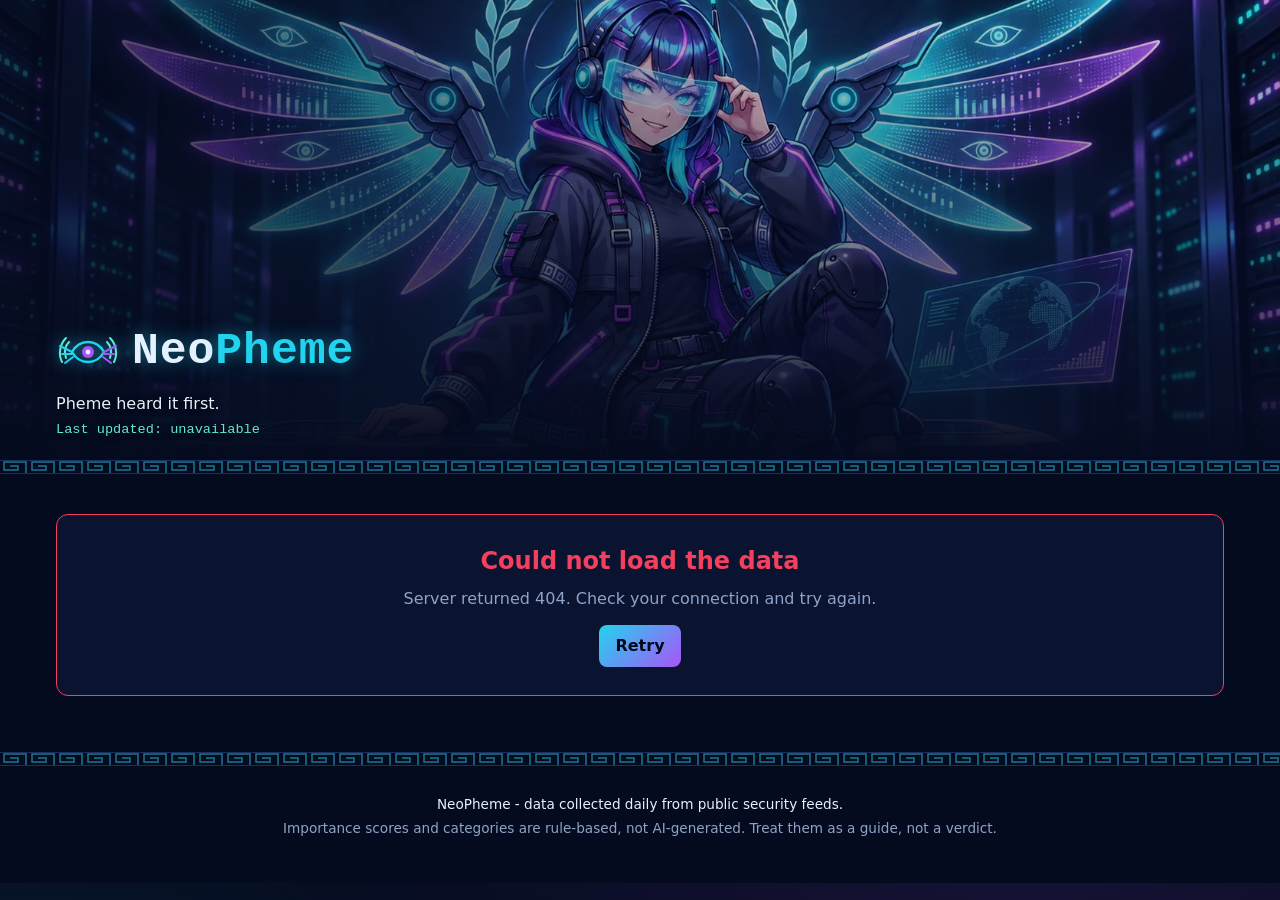
==== dashboard/index.html @ f2468e90 "Phase 7: dashboard" ====
<!DOCTYPE html>
<html lang="en" dir="ltr">
<head>
  <meta charset="utf-8">
  <meta name="viewport" content="width=device-width, initial-scale=1">
  <title>NeoPheme - Cybersecurity News Dashboard</title>
  <meta name="description" content="NeoPheme: the last 3 days of cybersecurity news, research and vulnerabilities, ranked by importance.">
  <meta name="theme-color" content="#050b1f">
  <link rel="icon" href="data:image/svg+xml,%3Csvg xmlns='http://www.w3.org/2000/svg' viewBox='0 0 32 32'%3E%3Crect width='32' height='32' rx='7' fill='%23050b1f'/%3E%3Cpath d='M3 16c4-6 9-8 13-8s9 2 13 8c-4 6-9 8-13 8S7 22 3 16z' fill='none' stroke='%2322d3ee' stroke-width='2'/%3E%3Ccircle cx='16' cy='16' r='4' fill='%23a855f7'/%3E%3C/svg%3E">
  <link rel="stylesheet" href="css/style.css">
</head>
<body>
  <a class="skip-link" href="#results">Skip to results</a>

  <header class="hero">
    <img class="hero__img" src="assets/pheme.webp" alt="NeoPheme logo">
    <div class="hero__overlay"></div>
    <div class="hero__content">
      <div class="brand">
        <svg class="logo" viewBox="0 0 64 40" role="img" aria-label="NeoPheme logo: winged eye with laurel">
          <path d="M6 30C2 22 4 12 10 6M10 26C8 20 9 14 13 10" fill="none" stroke="#5eead4" stroke-width="2" stroke-linecap="round"/>
          <path d="M58 30c4-8 2-18-4-24M54 26c2-6 1-12-3-16" fill="none" stroke="#5eead4" stroke-width="2" stroke-linecap="round"/>
          <path d="M16 20c4-7 10-10 16-10s12 3 16 10c-4 7-10 10-16 10S20 27 16 20z" fill="none" stroke="#22d3ee" stroke-width="2.5"/>
          <circle cx="32" cy="20" r="6" fill="#a855f7"/>
          <circle cx="32" cy="20" r="2.4" fill="#e6f1ff"/>
          <path d="M16 20L4 14M16 22L6 22M17 25L9 31" stroke="#22d3ee" stroke-width="2" stroke-linecap="round"/>
          <path d="M48 20l12-6M48 22l10 0M47 25l8 6" stroke="#a855f7" stroke-width="2" stroke-linecap="round"/>
        </svg>
        <h1 class="brand__name">Neo<span>Pheme</span></h1>
      </div>
      <p class="tagline">Pheme heard it first.</p>
      <p class="updated" id="updated" aria-live="polite">Last updated: loading…</p>
    </div>
  </header>
  <div class="meander" aria-hidden="true"></div>

  <main class="wrap">
    <div id="stale-banner" class="banner banner--warn" role="status" hidden>
      Data may be stale: the last update was more than 36 hours ago.
    </div>

    <div id="error-box" class="state state--error" role="alert" hidden>
      <h2>Could not load the data</h2>
      <p id="error-msg"></p>
      <button type="button" class="btn btn--primary" id="retry-btn">Retry</button>
    </div>

    <div id="empty-box" class="state" hidden>
      <h2>Nothing to show yet</h2>
      <p>There are no items from the last 3 days. NeoPheme only keeps a rolling 3-day window and refreshes once a day, so check back after the next update.</p>
    </div>

    <div id="loading" class="skeleton-grid" aria-label="Loading" role="status"></div>

    <div id="content" hidden>
      <section class="stats" aria-label="Summary statistics">
        <div class="stat"><span class="stat__label">Total items</span><span class="stat__value" id="stat-total">0</span></div>
        <div class="stat"><span class="stat__label">High importance (8+)</span><span class="stat__value" id="stat-high">0</span></div>
        <div class="stat"><span class="stat__label">Top category</span><span class="stat__value stat__value--text" id="stat-cat">-</span></div>
        <div class="stat"><span class="stat__label">Sources</span><span class="stat__value" id="stat-src">0</span></div>
      </section>

      <section id="top-section" aria-labelledby="top-title" hidden>
        <h2 class="section-title" id="top-title">Top threats</h2>
        <div class="top-grid" id="top-grid"></div>
      </section>

      <section class="controls" aria-label="Filters">
        <div class="field field--search">
          <label for="f-search">Search</label>
          <input type="search" id="f-search" placeholder="Search titles and summaries" autocomplete="off">
        </div>
        <div class="field">
          <label for="f-cat">Category</label>
          <select id="f-cat"></select>
        </div>
        <div class="field">
          <label for="f-src">Source</label>
          <select id="f-src"></select>
        </div>
        <div class="field">
          <label for="f-type">Type</label>
          <select id="f-type"></select>
        </div>
        <div class="field">
          <label for="f-sort">Sort by</label>
          <select id="f-sort">
            <option value="importance">Importance</option>
            <option value="newest">Newest</option>
            <option value="oldest">Oldest</option>
          </select>
        </div>
        <div class="field">
          <span class="label" id="min-label">Minimum importance</span>
          <div class="seg" role="group" aria-labelledby="min-label" id="f-min">
            <button type="button" data-min="0" aria-pressed="true">All</button>
            <button type="button" data-min="5" aria-pressed="false">5+</button>
            <button type="button" data-min="7" aria-pressed="false">7+</button>
            <button type="button" data-min="9" aria-pressed="false">9+</button>
          </div>
        </div>
        <div class="field field--actions">
          <button type="button" class="btn" id="reset-btn">Reset filters</button>
        </div>
      </section>

      <p class="count" id="count" aria-live="polite"></p>
      <section id="results" class="grid" aria-label="News items"></section>
      <div id="no-results" class="state" hidden>
        <h2>No matches</h2>
        <p>No items match the current filters.</p>
      </div>
    </div>
  </main>

  <div class="meander" aria-hidden="true"></div>
  <footer class="footer">
    <p>NeoPheme - data collected daily from public security feeds.</p>
    <p class="muted">Importance scores and categories are rule-based, not AI-generated. Treat them as a guide, not a verdict.</p>
  </footer>

  <script src="js/app.js"></script>
</body>
</html>
---- dashboard/css/style.css ----
/* ========= Palette: change colors here ========= */
:root {
  --bg-deep: #050b1f;
  --bg-panel: #0a1330;
  --bg-panel-2: #101a40;
  --border: #1e2d5c;
  --cyan: #22d3ee;
  --cyan-glow: #5eead4;
  --purple: #a855f7;
  --magenta: #d946ef;
  --text: #e6f1ff;
  --text-muted: #8fa3c8;
  --warn: #fbbf24;
  --danger: #f43f5e;
  --font: system-ui, -apple-system, "Segoe UI", Roboto, Helvetica, Arial, sans-serif;
  --mono: ui-monospace, "Cascadia Code", "SF Mono", Consolas, "Liberation Mono", monospace;
  --radius: 12px;
}

* { box-sizing: border-box; }
html { scroll-behavior: smooth; }
body {
  margin: 0;
  background: radial-gradient(1200px 600px at 80% -10%, rgba(168,85,247,.12), transparent 60%),
              radial-gradient(900px 500px at 0% 20%, rgba(34,211,238,.08), transparent 60%),
              var(--bg-deep);
  color: var(--text);
  font-family: var(--font);
  line-height: 1.5;
}
[hidden] { display: none !important; }
a { color: inherit; }
.muted { color: var(--text-muted); }
.wrap { max-width: 1200px; margin: 0 auto; padding: 24px 16px 40px; }

:focus-visible { outline: 2px solid var(--cyan); outline-offset: 2px; }
.skip-link { position: absolute; left: -999px; top: 8px; background: var(--cyan); color: #001; padding: 8px 12px; border-radius: 6px; z-index: 10; }
.skip-link:focus { left: 8px; }

/* ========= Hero ========= */
.hero {
  position: relative;
  min-height: clamp(280px, 40vw, 460px);
  display: flex;
  align-items: flex-end;
  overflow: hidden;
  background: linear-gradient(135deg, #0a1a4a 0%, #1b1049 55%, #050b1f 100%); /* fallback if image fails */
}
.hero__img {
  position: absolute; inset: 0; width: 100%; height: 100%;
  object-fit: cover; object-position: 50% 28%;
}
.hero__overlay {
  position: absolute; inset: 0;
  background: linear-gradient(180deg, rgba(5,11,31,.15) 0%, rgba(5,11,31,.55) 55%, var(--bg-deep) 100%),
              linear-gradient(90deg, rgba(5,11,31,.7) 0%, rgba(5,11,31,0) 60%);
}
.hero__content { position: relative; padding: 24px 16px 20px; width: 100%; max-width: 1200px; margin: 0 auto; }
.brand { display: flex; align-items: center; gap: 12px; }
.logo { width: 64px; height: 40px; filter: drop-shadow(0 0 8px rgba(34,211,238,.6)); }
.brand__name { margin: 0; font-family: var(--mono); font-size: clamp(1.8rem, 5vw, 2.8rem); letter-spacing: .02em; text-shadow: 0 0 18px rgba(34,211,238,.5); }
.brand__name span { color: var(--cyan); }
.tagline { margin: 6px 0 4px; max-width: 520px; color: var(--text); text-shadow: 0 1px 6px #000; }
.updated { margin: 0; font-family: var(--mono); font-size: .85rem; color: var(--cyan-glow); text-shadow: 0 1px 6px #000; }

/* Greek key (meander) border */
.meander {
  height: 14px;
  background-image: url("data:image/svg+xml,%3Csvg xmlns='http://www.w3.org/2000/svg' width='28' height='14' viewBox='0 0 28 14'%3E%3Cpath d='M0 13H26V1H4V9H18V5H10' fill='none' stroke='%2322d3ee' stroke-opacity='.55' stroke-width='1.5'/%3E%3C/svg%3E");
  background-repeat: repeat-x;
  background-color: var(--bg-deep);
  border-top: 1px solid var(--border);
  border-bottom: 1px solid var(--border);
}

/* ========= Banners and states ========= */
.banner { padding: 10px 14px; border-radius: 8px; margin-bottom: 16px; border: 1px solid; }
.banner--warn { background: rgba(251,191,36,.1); border-color: var(--warn); color: var(--warn); }
.state { background: var(--bg-panel); border: 1px dashed var(--border); border-radius: var(--radius); padding: 28px 20px; text-align: center; margin: 16px 0; }
.state h2 { margin: 0 0 8px; }
.state p { margin: 0 0 14px; color: var(--text-muted); }
.state--error { border-color: var(--danger); border-style: solid; }
.state--error h2 { color: var(--danger); }

.btn {
  background: var(--bg-panel-2); color: var(--text); border: 1px solid var(--border);
  padding: 9px 16px; border-radius: 8px; font: inherit; cursor: pointer; transition: border-color .15s, box-shadow .15s;
}
.btn:hover { border-color: var(--cyan); box-shadow: 0 0 10px rgba(34,211,238,.3); }
.btn--primary { background: linear-gradient(135deg, var(--cyan), var(--purple)); color: #02061a; border: none; font-weight: 700; }

/* ========= Skeleton ========= */
.skeleton-grid { display: grid; gap: 16px; grid-template-columns: repeat(auto-fill, minmax(300px, 1fr)); margin-top: 8px; }
.skeleton { height: 170px; border-radius: var(--radius); border: 1px solid var(--border);
  background: linear-gradient(90deg, var(--bg-panel) 25%, var(--bg-panel-2) 50%, var(--bg-panel) 75%); background-size: 200% 100%; animation: shimmer 1.4s infinite linear; }
@keyframes shimmer { to { background-position: -200% 0; } }

/* ========= Stats ========= */
.stats { display: grid; grid-template-columns: repeat(4, 1fr); gap: 12px; margin-bottom: 24px; }
.stat { background: var(--bg-panel); border: 1px solid var(--border); border-radius: var(--radius); padding: 14px 16px; display: flex; flex-direction: column; gap: 4px; }
.stat__label { font-size: .75rem; text-transform: uppercase; letter-spacing: .08em; color: var(--text-muted); }
.stat__value { font-family: var(--mono); font-size: 1.8rem; color: var(--cyan); text-shadow: 0 0 12px rgba(34,211,238,.4); }
.stat__value--text { font-size: 1.05rem; line-height: 1.8rem; color: var(--purple); text-shadow: none; }

.section-title { font-family: var(--mono); font-size: 1.1rem; margin: 0 0 12px; color: var(--magenta); text-transform: uppercase; letter-spacing: .1em; }
.top-grid { display: grid; grid-template-columns: repeat(3, 1fr); gap: 16px; margin-bottom: 28px; }

/* ========= Controls ========= */
.controls {
  display: grid; grid-template-columns: repeat(auto-fit, minmax(170px, 1fr)); gap: 12px; align-items: end;
  background: var(--bg-panel); border: 1px solid var(--border); border-radius: var(--radius); padding: 14px; margin-bottom: 12px;
}
.field { display: flex; flex-direction: column; gap: 4px; min-width: 0; }
.field--search { grid-column: 1 / -1; }
.field label, .field .label { font-size: .75rem; text-transform: uppercase; letter-spacing: .08em; color: var(--text-muted); }
input[type="search"], select {
  background: var(--bg-panel-2); color: var(--text); border: 1px solid var(--border); border-radius: 8px;
  padding: 9px 10px; font: inherit; width: 100%;
}
input[type="search"]:focus, select:focus { border-color: var(--cyan); outline: none; box-shadow: 0 0 0 2px rgba(34,211,238,.35); }
.seg { display: flex; border: 1px solid var(--border); border-radius: 8px; overflow: hidden; }
.seg button { flex: 1; background: var(--bg-panel-2); color: var(--text-muted); border: none; padding: 9px 6px; font: inherit; cursor: pointer; border-right: 1px solid var(--border); }
.seg button:last-child { border-right: none; }
.seg button[aria-pressed="true"] { background: linear-gradient(135deg, rgba(34,211,238,.25), rgba(168,85,247,.25)); color: var(--text); box-shadow: inset 0 0 0 1px var(--cyan); }
.count { font-family: var(--mono); font-size: .85rem; color: var(--text-muted); margin: 8px 2px 12px; }

/* ========= Cards ========= */
.grid { display: grid; grid-template-columns: repeat(auto-fill, minmax(300px, 1fr)); gap: 16px; }
.card {
  --lvl: var(--text-muted);
  --chip: var(--text-muted);
  position: relative; display: flex; flex-direction: column; gap: 10px;
  background: var(--bg-panel); border: 1px solid var(--border); border-left: 3px solid var(--lvl);
  border-radius: var(--radius); padding: 14px 16px;
  transition: transform .15s, border-color .15s, box-shadow .15s;
}
.card:hover { transform: translateY(-2px); border-color: var(--lvl); box-shadow: 0 6px 24px rgba(0,0,0,.4), 0 0 14px color-mix(in srgb, var(--lvl) 35%, transparent); }
.card[data-level="mid"] { --lvl: var(--cyan); }
.card[data-level="high"] { --lvl: var(--purple); }
.card[data-level="crit"] { --lvl: var(--magenta); }
.card__head { display: flex; align-items: center; gap: 10px; flex-wrap: wrap; }
.badge {
  min-width: 34px; height: 34px; padding: 0 6px; display: inline-grid; place-items: center;
  font-family: var(--mono); font-weight: 700; border-radius: 8px; color: var(--lvl);
  border: 1.5px solid var(--lvl); background: color-mix(in srgb, var(--lvl) 12%, transparent);
}
.card[data-level="crit"] .badge { box-shadow: 0 0 12px var(--magenta); }
.chip {
  font-size: .72rem; font-weight: 600; padding: 3px 9px; border-radius: 999px; color: var(--chip);
  border: 1px solid var(--chip); background: color-mix(in srgb, var(--chip) 12%, transparent);
}
.card__title { margin: 0; font-size: 1.02rem; line-height: 1.35; overflow-wrap: anywhere; }
.card__title a { text-decoration: none; }
.card__title a:hover { color: var(--cyan-glow); text-decoration: underline; }
.card__summary { margin: 0; color: var(--text-muted); font-size: .9rem; overflow-wrap: anywhere; }
.card__meta { margin-top: auto; display: flex; flex-wrap: wrap; gap: 4px 12px; font-family: var(--mono); font-size: .75rem; color: var(--text-muted); }
.card--top { padding: 18px; background: linear-gradient(160deg, var(--bg-panel-2), var(--bg-panel)); }
.card--top .card__title { font-size: 1.2rem; }
.card--top .card__summary { font-size: .95rem; color: var(--text); opacity: .85; }

/* ========= Footer ========= */
.footer { text-align: center; padding: 24px 16px 40px; font-size: .85rem; }
.footer p { margin: 4px 0; }

/* ========= Responsive ========= */
@media (max-width: 860px) {
  .stats { grid-template-columns: repeat(2, 1fr); }
  .top-grid { grid-template-columns: 1fr; }
}
@media (max-width: 560px) {
  .hero { min-height: 300px; }
  .hero__img { object-position: 50% 22%; }
  .grid, .skeleton-grid { grid-template-columns: 1fr; }
  .tagline { font-size: .92rem; }
}
@media (prefers-reduced-motion: reduce) {
  html { scroll-behavior: auto; }
  *, *::before, *::after { animation: none !important; transition: none !important; }
}
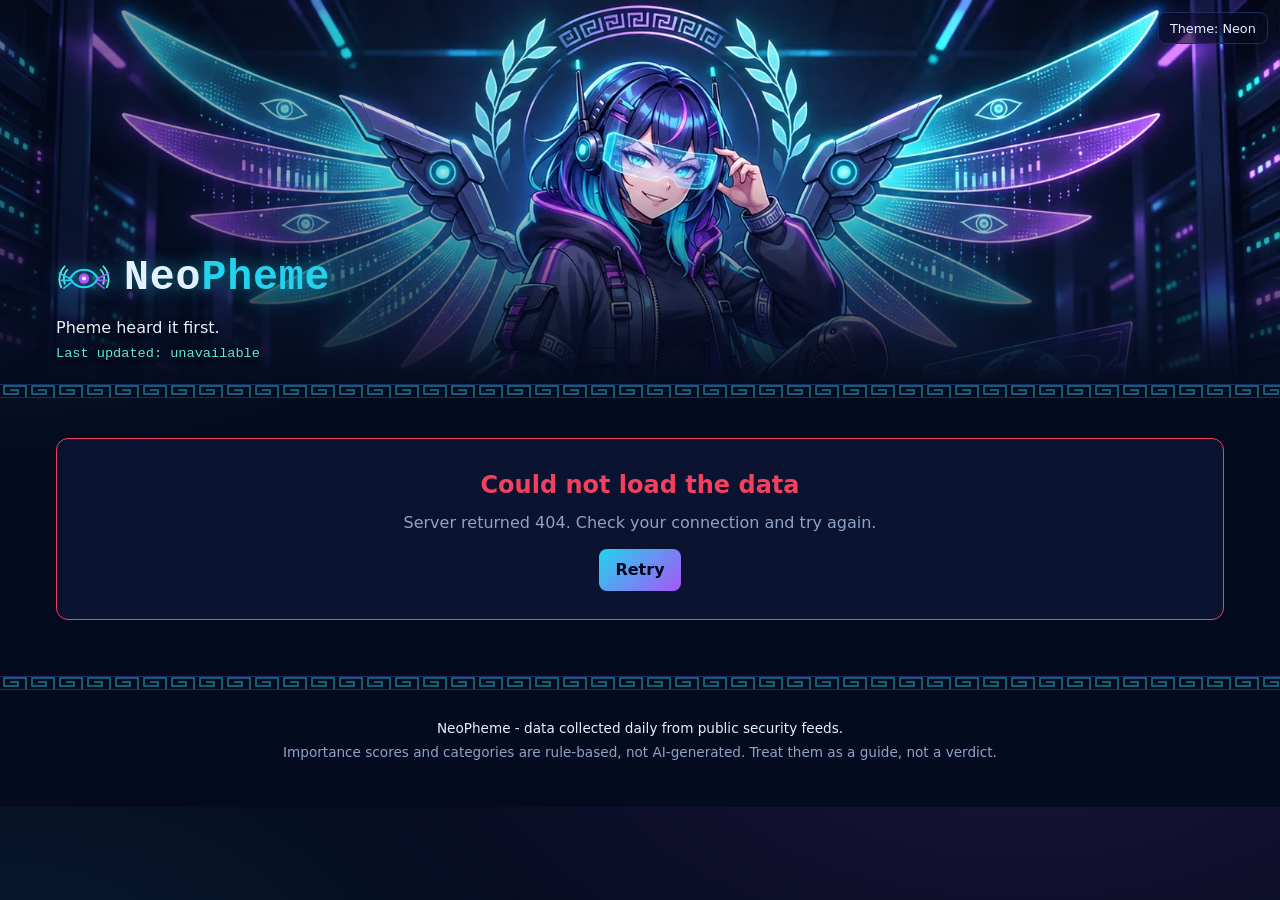
==== commit dc853348: "Dashboard v2: themes, favorites, grouping, larger hero" ====
--- a/dashboard/index.html
+++ b/dashboard/index.html
@@ -7,14 +7,16 @@
   <meta name="description" content="NeoPheme: the last 3 days of cybersecurity news, research and vulnerabilities, ranked by importance.">
   <meta name="theme-color" content="#050b1f">
   <link rel="icon" href="data:image/svg+xml,%3Csvg xmlns='http://www.w3.org/2000/svg' viewBox='0 0 32 32'%3E%3Crect width='32' height='32' rx='7' fill='%23050b1f'/%3E%3Cpath d='M3 16c4-6 9-8 13-8s9 2 13 8c-4 6-9 8-13 8S7 22 3 16z' fill='none' stroke='%2322d3ee' stroke-width='2'/%3E%3Ccircle cx='16' cy='16' r='4' fill='%23a855f7'/%3E%3C/svg%3E">
+  <script>try{var t=localStorage.getItem("neopheme.theme");if(t)document.documentElement.dataset.theme=t}catch(e){}</script>
   <link rel="stylesheet" href="css/style.css">
 </head>
 <body>
   <a class="skip-link" href="#results">Skip to results</a>
 
   <header class="hero">
-    <img class="hero__img" src="assets/pheme.webp" alt="NeoPheme logo">
+    <img class="hero__img" src="assets/pheme.webp" alt="">
     <div class="hero__overlay"></div>
+    <button type="button" class="theme-btn" id="theme-btn" aria-label="Change theme">Theme</button>
     <div class="hero__content">
       <div class="brand">
         <svg class="logo" viewBox="0 0 64 40" role="img" aria-label="NeoPheme logo: winged eye with laurel">
@@ -99,12 +101,21 @@
             <button type="button" data-min="9" aria-pressed="false">9+</button>
           </div>
         </div>
+        <div class="field">
+            <span class="label" id="view-label">Show</span>
+            <div class="seg" role="group" aria-labelledby="view-label" id="f-view">
+                <button type="button" data-view="all" aria-pressed="true">All</button>
+                <button type="button" data-view="new" aria-pressed="false">New</button>
+                <button type="button" data-view="saved" aria-pressed="false">Saved</button>
+            </div>
+        </div>
         <div class="field field--actions">
           <button type="button" class="btn" id="reset-btn">Reset filters</button>
         </div>
       </section>
 
       <p class="count" id="count" aria-live="polite"></p>
+      <button type="button" class="btn" id="restore-btn" hidden></button>
       <section id="results" class="grid" aria-label="News items"></section>
       <div id="no-results" class="state" hidden>
         <h2>No matches</h2>
--- a/dashboard/css/style.css
+++ b/dashboard/css/style.css
@@ -15,6 +15,10 @@
   --font: system-ui, -apple-system, "Segoe UI", Roboto, Helvetica, Arial, sans-serif;
   --mono: ui-monospace, "Cascadia Code", "SF Mono", Consolas, "Liberation Mono", monospace;
   --radius: 12px;
+
+  
+  --hero-height: clamp(300px, 30vw, 470px);  
+  --hero-focus: 50% 0%;                      
 }
 
 * { box-sizing: border-box; }
@@ -40,7 +44,7 @@
 /* ========= Hero ========= */
 .hero {
   position: relative;
-  min-height: clamp(280px, 40vw, 460px);
+  height: var(--hero-height);
   display: flex;
   align-items: flex-end;
   overflow: hidden;
@@ -48,20 +52,28 @@
 }
 .hero__img {
   position: absolute; inset: 0; width: 100%; height: 100%;
-  object-fit: cover; object-position: 50% 28%;
-}
+  object-fit: cover; object-position: var(--hero-focus);
+}
+/* Light overlay at the top (so the head is not dimmed), darker only near the bottom where the text sits */
 .hero__overlay {
   position: absolute; inset: 0;
-  background: linear-gradient(180deg, rgba(5,11,31,.15) 0%, rgba(5,11,31,.55) 55%, var(--bg-deep) 100%),
-              linear-gradient(90deg, rgba(5,11,31,.7) 0%, rgba(5,11,31,0) 60%);
+  background: linear-gradient(180deg, rgba(5,11,31,0) 0%, rgba(5,11,31,0) 45%, rgba(5,11,31,.6) 78%, var(--bg-deep) 100%),
+              linear-gradient(90deg, rgba(5,11,31,.55) 0%, rgba(5,11,31,0) 45%);
 }
 .hero__content { position: relative; padding: 24px 16px 20px; width: 100%; max-width: 1200px; margin: 0 auto; }
 .brand { display: flex; align-items: center; gap: 12px; }
-.logo { width: 64px; height: 40px; filter: drop-shadow(0 0 8px rgba(34,211,238,.6)); }
-.brand__name { margin: 0; font-family: var(--mono); font-size: clamp(1.8rem, 5vw, 2.8rem); letter-spacing: .02em; text-shadow: 0 0 18px rgba(34,211,238,.5); }
+.logo { width: 56px; height: 35px; filter: drop-shadow(0 0 8px rgba(34,211,238,.6)); }
+.brand__name { margin: 0; font-family: var(--mono); font-size: clamp(1.7rem, 4vw, 2.6rem); letter-spacing: .02em; text-shadow: 0 0 18px rgba(34,211,238,.5); }
 .brand__name span { color: var(--cyan); }
 .tagline { margin: 6px 0 4px; max-width: 520px; color: var(--text); text-shadow: 0 1px 6px #000; }
 .updated { margin: 0; font-family: var(--mono); font-size: .85rem; color: var(--cyan-glow); text-shadow: 0 1px 6px #000; }
+
+.theme-btn {
+  position: absolute; top: 12px; right: 12px; z-index: 3;
+  background: rgba(5, 11, 31, .6); color: #e6f1ff; border: 1px solid var(--border);
+  border-radius: 8px; padding: .35rem .7rem; font: inherit; font-size: .8rem; cursor: pointer;
+}
+.theme-btn:hover { border-color: var(--cyan); }
 
 /* Greek key (meander) border */
 .meander {
@@ -158,6 +170,25 @@
 .card--top .card__title { font-size: 1.2rem; }
 .card--top .card__summary { font-size: .95rem; color: var(--text); opacity: .85; }
 
+/* Card extras */
+.card__actions { margin-left: auto; display: flex; gap: .25rem; }
+.icon-btn {
+  background: transparent; border: 1px solid var(--border); color: var(--text-muted);
+  border-radius: 8px; width: 30px; height: 30px; cursor: pointer; font-size: 14px; line-height: 1;
+}
+.icon-btn:hover, .icon-btn[aria-pressed="true"] { color: var(--cyan); border-color: var(--cyan); }
+.new-tag {
+  font-size: .65rem; font-weight: 700; letter-spacing: .08em; color: var(--bg-deep);
+  background: var(--cyan); padding: .15rem .4rem; border-radius: 6px;
+}
+.card__also { font-size: .82rem; color: var(--text-muted); margin: .4rem 0 0; }
+.card__also a { color: var(--cyan); }
+.day-title {
+  grid-column: 1 / -1; margin: .6rem 0 0; font-size: .9rem; letter-spacing: .06em;
+  text-transform: uppercase; color: var(--text-muted); border-bottom: 1px solid var(--border); padding-bottom: .35rem;
+}
+#restore-btn { margin-bottom: .75rem; }
+
 /* ========= Footer ========= */
 .footer { text-align: center; padding: 24px 16px 40px; font-size: .85rem; }
 .footer p { margin: 4px 0; }
@@ -167,13 +198,37 @@
   .stats { grid-template-columns: repeat(2, 1fr); }
   .top-grid { grid-template-columns: 1fr; }
 }
+@media (max-width: 640px) {
+  /* Phone: taller than 36vw would give, so the head stays fully visible */
+  :root { --hero-height: 360px; --hero-focus: 50% 10%; }
+  .hero__content { padding-top: 56px; } /* room for the theme button */
+}
 @media (max-width: 560px) {
-  .hero { min-height: 300px; }
-  .hero__img { object-position: 50% 22%; }
   .grid, .skeleton-grid { grid-template-columns: 1fr; }
   .tagline { font-size: .92rem; }
 }
 @media (prefers-reduced-motion: reduce) {
   html { scroll-behavior: auto; }
   *, *::before, *::after { animation: none !important; transition: none !important; }
+}
+
+/* ========= Themes ========= */
+/* Calm theme: less glow, cyan-led */
+:root[data-theme="calm"] { --purple: #7c8cf0; --magenta: #a78bfa; --cyan-glow: #7dd3fc; }
+:root[data-theme="calm"] * { text-shadow: none !important; }
+:root[data-theme="calm"] .card, :root[data-theme="calm"] .badge,
+:root[data-theme="calm"] .stat, :root[data-theme="calm"] .brand__name { box-shadow: none !important; }
+:root[data-theme="calm"] .hero__img { filter: saturate(.75) brightness(.9); }
+
+/* Light theme */
+:root[data-theme="light"] {
+  color-scheme: light;
+  --bg-deep: #f4f7fc; --bg-panel: #ffffff; --bg-panel-2: #eaf0fa; --border: #cdd8ee;
+  --cyan: #0891b2; --cyan-glow: #0e7490; --purple: #7c3aed; --magenta: #c026d3;
+  --text: #0b1530; --text-muted: #4b5d85; --warn: #b45309; --danger: #dc2626;
+}
+:root[data-theme="light"] * { text-shadow: none !important; }
+/* The hero stays dark in every theme, so keep its text colors light */
+:root[data-theme="light"] .hero {
+  --text: #e6f1ff; --text-muted: #a9bbdc; --cyan: #22d3ee; --cyan-glow: #5eead4; --bg-deep: #050b1f;
 }
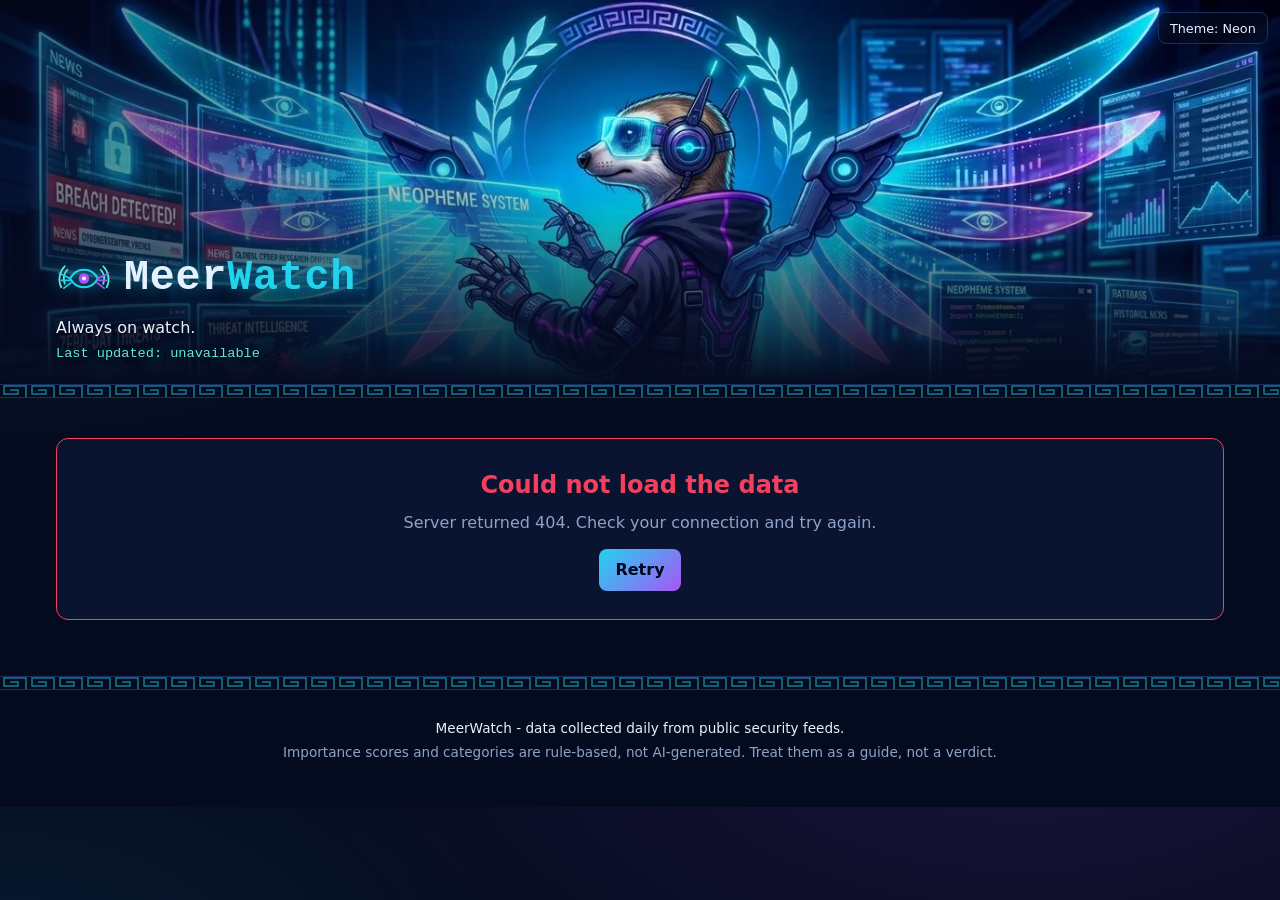
==== commit 970a7f38: "Rebrand dashboard to MeerWatch" ====
--- a/dashboard/index.html
+++ b/dashboard/index.html
@@ -3,8 +3,8 @@
 <head>
   <meta charset="utf-8">
   <meta name="viewport" content="width=device-width, initial-scale=1">
-  <title>NeoPheme - Cybersecurity News Dashboard</title>
-  <meta name="description" content="NeoPheme: the last 3 days of cybersecurity news, research and vulnerabilities, ranked by importance.">
+  <title>MeerWatch - Cybersecurity News Dashboard</title>
+  <meta name="description" content="MeerWatch: the last 3 days of cybersecurity news, research and vulnerabilities, ranked by importance.">
   <meta name="theme-color" content="#050b1f">
   <link rel="icon" href="data:image/svg+xml,%3Csvg xmlns='http://www.w3.org/2000/svg' viewBox='0 0 32 32'%3E%3Crect width='32' height='32' rx='7' fill='%23050b1f'/%3E%3Cpath d='M3 16c4-6 9-8 13-8s9 2 13 8c-4 6-9 8-13 8S7 22 3 16z' fill='none' stroke='%2322d3ee' stroke-width='2'/%3E%3Ccircle cx='16' cy='16' r='4' fill='%23a855f7'/%3E%3C/svg%3E">
   <script>try{var t=localStorage.getItem("neopheme.theme");if(t)document.documentElement.dataset.theme=t}catch(e){}</script>
@@ -14,12 +14,12 @@
   <a class="skip-link" href="#results">Skip to results</a>
 
   <header class="hero">
-    <img class="hero__img" src="assets/pheme.webp" alt="">
+    <img class="hero__img" src="assets/meerwatch.webp" alt="">
     <div class="hero__overlay"></div>
     <button type="button" class="theme-btn" id="theme-btn" aria-label="Change theme">Theme</button>
     <div class="hero__content">
       <div class="brand">
-        <svg class="logo" viewBox="0 0 64 40" role="img" aria-label="NeoPheme logo: winged eye with laurel">
+        <svg class="logo" viewBox="0 0 64 40" role="img" aria-label="MeerWatch logo: winged eye with laurel">
           <path d="M6 30C2 22 4 12 10 6M10 26C8 20 9 14 13 10" fill="none" stroke="#5eead4" stroke-width="2" stroke-linecap="round"/>
           <path d="M58 30c4-8 2-18-4-24M54 26c2-6 1-12-3-16" fill="none" stroke="#5eead4" stroke-width="2" stroke-linecap="round"/>
           <path d="M16 20c4-7 10-10 16-10s12 3 16 10c-4 7-10 10-16 10S20 27 16 20z" fill="none" stroke="#22d3ee" stroke-width="2.5"/>
@@ -28,9 +28,9 @@
           <path d="M16 20L4 14M16 22L6 22M17 25L9 31" stroke="#22d3ee" stroke-width="2" stroke-linecap="round"/>
           <path d="M48 20l12-6M48 22l10 0M47 25l8 6" stroke="#a855f7" stroke-width="2" stroke-linecap="round"/>
         </svg>
-        <h1 class="brand__name">Neo<span>Pheme</span></h1>
+        <h1 class="brand__name">Meer<span>Watch</span></h1>
       </div>
-      <p class="tagline">Pheme heard it first.</p>
+      <p class="tagline">Always on watch.</p>
       <p class="updated" id="updated" aria-live="polite">Last updated: loading…</p>
     </div>
   </header>
@@ -49,7 +49,7 @@
 
     <div id="empty-box" class="state" hidden>
       <h2>Nothing to show yet</h2>
-      <p>There are no items from the last 3 days. NeoPheme only keeps a rolling 3-day window and refreshes once a day, so check back after the next update.</p>
+      <p>There are no items from the last 3 days. MeerWatch only keeps a rolling 3-day window and refreshes once a day, so check back after the next update.</p>
     </div>
 
     <div id="loading" class="skeleton-grid" aria-label="Loading" role="status"></div>
@@ -126,7 +126,7 @@
 
   <div class="meander" aria-hidden="true"></div>
   <footer class="footer">
-    <p>NeoPheme - data collected daily from public security feeds.</p>
+    <p>MeerWatch - data collected daily from public security feeds.</p>
     <p class="muted">Importance scores and categories are rule-based, not AI-generated. Treat them as a guide, not a verdict.</p>
   </footer>
 
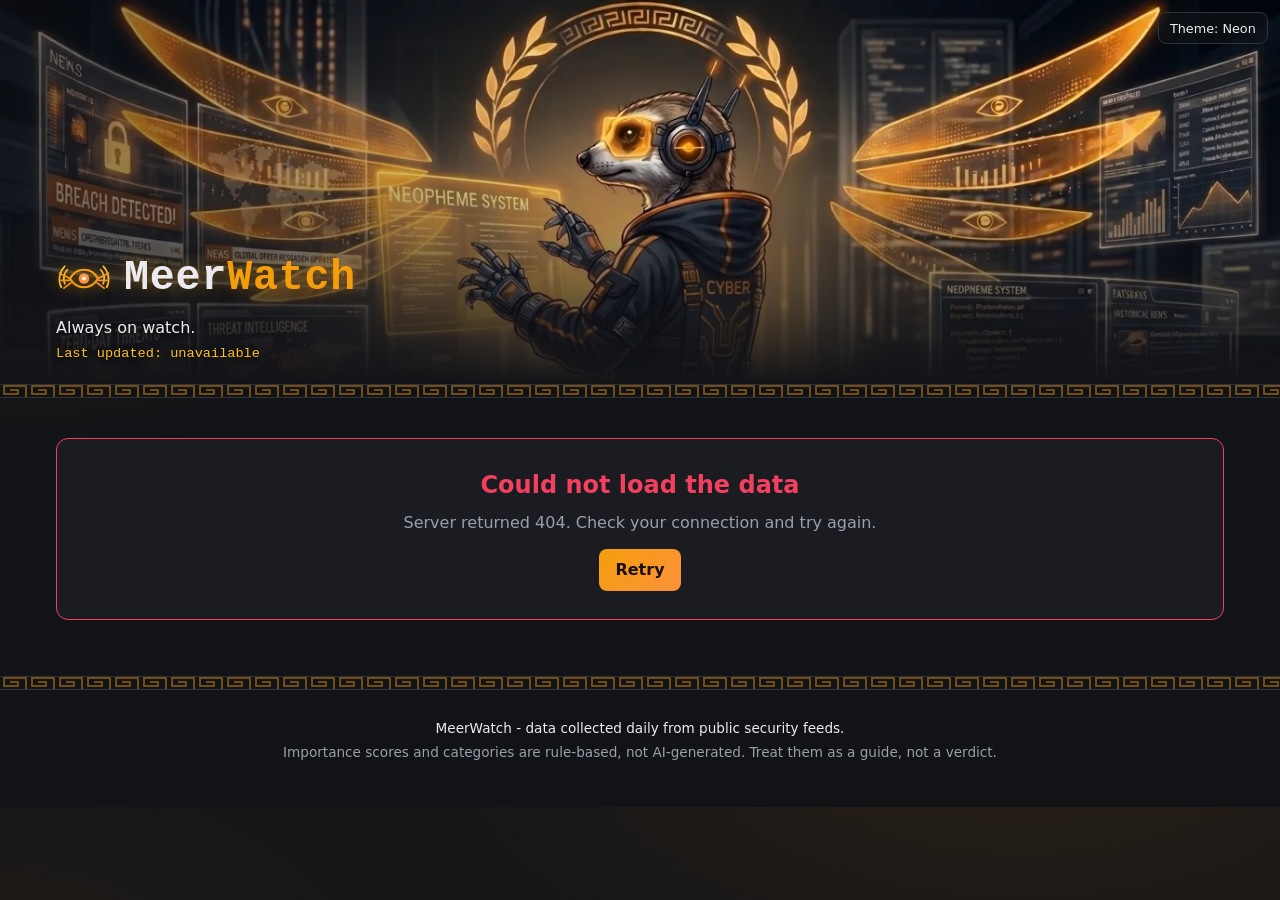
==== commit a79b7dfb: "Dashboard: amber/charcoal theme, new hero image" ====
--- a/dashboard/index.html
+++ b/dashboard/index.html
@@ -5,8 +5,8 @@
   <meta name="viewport" content="width=device-width, initial-scale=1">
   <title>MeerWatch - Cybersecurity News Dashboard</title>
   <meta name="description" content="MeerWatch: the last 3 days of cybersecurity news, research and vulnerabilities, ranked by importance.">
-  <meta name="theme-color" content="#050b1f">
-  <link rel="icon" href="data:image/svg+xml,%3Csvg xmlns='http://www.w3.org/2000/svg' viewBox='0 0 32 32'%3E%3Crect width='32' height='32' rx='7' fill='%23050b1f'/%3E%3Cpath d='M3 16c4-6 9-8 13-8s9 2 13 8c-4 6-9 8-13 8S7 22 3 16z' fill='none' stroke='%2322d3ee' stroke-width='2'/%3E%3Ccircle cx='16' cy='16' r='4' fill='%23a855f7'/%3E%3C/svg%3E">
+  <meta name="theme-color" content="#121317">
+  <link rel="icon" href="data:image/svg+xml,%3Csvg xmlns='http://www.w3.org/2000/svg' viewBox='0 0 32 32'%3E%3Crect width='32' height='32' rx='7' fill='%23121317'/%3E%3Cpath d='M3 16c4-6 9-8 13-8s9 2 13 8c-4 6-9 8-13 8S7 22 3 16z' fill='none' stroke='%23f59e0b' stroke-width='2'/%3E%3Ccircle cx='16' cy='16' r='4' fill='%23fb923c'/%3E%3C/svg%3E">
   <script>try{var t=localStorage.getItem("neopheme.theme");if(t)document.documentElement.dataset.theme=t}catch(e){}</script>
   <link rel="stylesheet" href="css/style.css">
 </head>
@@ -20,13 +20,13 @@
     <div class="hero__content">
       <div class="brand">
         <svg class="logo" viewBox="0 0 64 40" role="img" aria-label="MeerWatch logo: winged eye with laurel">
-          <path d="M6 30C2 22 4 12 10 6M10 26C8 20 9 14 13 10" fill="none" stroke="#5eead4" stroke-width="2" stroke-linecap="round"/>
-          <path d="M58 30c4-8 2-18-4-24M54 26c2-6 1-12-3-16" fill="none" stroke="#5eead4" stroke-width="2" stroke-linecap="round"/>
-          <path d="M16 20c4-7 10-10 16-10s12 3 16 10c-4 7-10 10-16 10S20 27 16 20z" fill="none" stroke="#22d3ee" stroke-width="2.5"/>
-          <circle cx="32" cy="20" r="6" fill="#a855f7"/>
-          <circle cx="32" cy="20" r="2.4" fill="#e6f1ff"/>
-          <path d="M16 20L4 14M16 22L6 22M17 25L9 31" stroke="#22d3ee" stroke-width="2" stroke-linecap="round"/>
-          <path d="M48 20l12-6M48 22l10 0M47 25l8 6" stroke="#a855f7" stroke-width="2" stroke-linecap="round"/>
+          <path d="M6 30C2 22 4 12 10 6M10 26C8 20 9 14 13 10" fill="none" stroke="#fbbf24" stroke-width="2" stroke-linecap="round"/>
+          <path d="M58 30c4-8 2-18-4-24M54 26c2-6 1-12-3-16" fill="none" stroke="#fbbf24" stroke-width="2" stroke-linecap="round"/>
+          <path d="M16 20c4-7 10-10 16-10s12 3 16 10c-4 7-10 10-16 10S20 27 16 20z" fill="none" stroke="#f59e0b" stroke-width="2.5"/>
+          <circle cx="32" cy="20" r="6" fill="#fb923c"/>
+          <circle cx="32" cy="20" r="2.4" fill="#ececf0"/>
+          <path d="M16 20L4 14M16 22L6 22M17 25L9 31" stroke="#f59e0b" stroke-width="2" stroke-linecap="round"/>
+          <path d="M48 20l12-6M48 22l10 0M47 25l8 6" stroke="#fb923c" stroke-width="2" stroke-linecap="round"/>
         </svg>
         <h1 class="brand__name">Meer<span>Watch</span></h1>
       </div>
@@ -102,12 +102,12 @@
           </div>
         </div>
         <div class="field">
-            <span class="label" id="view-label">Show</span>
-            <div class="seg" role="group" aria-labelledby="view-label" id="f-view">
-                <button type="button" data-view="all" aria-pressed="true">All</button>
-                <button type="button" data-view="new" aria-pressed="false">New</button>
-                <button type="button" data-view="saved" aria-pressed="false">Saved</button>
-            </div>
+          <span class="label" id="view-label">Show</span>
+          <div class="seg" role="group" aria-labelledby="view-label" id="f-view">
+            <button type="button" data-view="all" aria-pressed="true">All</button>
+            <button type="button" data-view="new" aria-pressed="false">New</button>
+            <button type="button" data-view="saved" aria-pressed="false">Saved</button>
+          </div>
         </div>
         <div class="field field--actions">
           <button type="button" class="btn" id="reset-btn">Reset filters</button>
--- a/dashboard/css/style.css
+++ b/dashboard/css/style.css
@@ -1,32 +1,31 @@
 /* ========= Palette: change colors here ========= */
 :root {
-  --bg-deep: #050b1f;
-  --bg-panel: #0a1330;
-  --bg-panel-2: #101a40;
-  --border: #1e2d5c;
-  --cyan: #22d3ee;
-  --cyan-glow: #5eead4;
-  --purple: #a855f7;
-  --magenta: #d946ef;
-  --text: #e6f1ff;
-  --text-muted: #8fa3c8;
+  --bg-deep: #121317;
+  --bg-panel: #1a1c21;
+  --bg-panel-2: #23262d;
+  --border: #2f333c;
+  --cyan: #f59e0b;        /* main accent (amber) */
+  --cyan-glow: #fbbf24;   /* light amber */
+  --purple: #f59e0b;
+  --magenta: #fb923c;     /* orange for critical 9-10 */
+  --text: #ececf0;
+  --text-muted: #9a9fab;
   --warn: #fbbf24;
   --danger: #f43f5e;
   --font: system-ui, -apple-system, "Segoe UI", Roboto, Helvetica, Arial, sans-serif;
   --mono: ui-monospace, "Cascadia Code", "SF Mono", Consolas, "Liberation Mono", monospace;
   --radius: 12px;
 
-  
-  --hero-height: clamp(300px, 30vw, 470px);  
-  --hero-focus: 50% 0%;                      
+  --hero-height: clamp(300px, 30vw, 470px);
+  --hero-focus: 50% 0%;
 }
 
 * { box-sizing: border-box; }
 html { scroll-behavior: smooth; }
 body {
   margin: 0;
-  background: radial-gradient(1200px 600px at 80% -10%, rgba(168,85,247,.12), transparent 60%),
-              radial-gradient(900px 500px at 0% 20%, rgba(34,211,238,.08), transparent 60%),
+  background: radial-gradient(1200px 600px at 80% -10%, rgba(245,158,11,.10), transparent 60%),
+              radial-gradient(900px 500px at 0% 20%, rgba(245,158,11,.06), transparent 60%),
               var(--bg-deep);
   color: var(--text);
   font-family: var(--font);
@@ -48,29 +47,28 @@
   display: flex;
   align-items: flex-end;
   overflow: hidden;
-  background: linear-gradient(135deg, #0a1a4a 0%, #1b1049 55%, #050b1f 100%); /* fallback if image fails */
+  background: linear-gradient(135deg, #2a2012 0%, #1a1712 55%, #121317 100%); /* fallback if image fails */
 }
 .hero__img {
   position: absolute; inset: 0; width: 100%; height: 100%;
   object-fit: cover; object-position: var(--hero-focus);
 }
-/* Light overlay at the top (so the head is not dimmed), darker only near the bottom where the text sits */
 .hero__overlay {
   position: absolute; inset: 0;
-  background: linear-gradient(180deg, rgba(5,11,31,0) 0%, rgba(5,11,31,0) 45%, rgba(5,11,31,.6) 78%, var(--bg-deep) 100%),
-              linear-gradient(90deg, rgba(5,11,31,.55) 0%, rgba(5,11,31,0) 45%);
+  background: linear-gradient(180deg, rgba(18,19,23,0) 0%, rgba(18,19,23,0) 45%, rgba(18,19,23,.6) 78%, var(--bg-deep) 100%),
+              linear-gradient(90deg, rgba(18,19,23,.55) 0%, rgba(18,19,23,0) 45%);
 }
 .hero__content { position: relative; padding: 24px 16px 20px; width: 100%; max-width: 1200px; margin: 0 auto; }
 .brand { display: flex; align-items: center; gap: 12px; }
-.logo { width: 56px; height: 35px; filter: drop-shadow(0 0 8px rgba(34,211,238,.6)); }
-.brand__name { margin: 0; font-family: var(--mono); font-size: clamp(1.7rem, 4vw, 2.6rem); letter-spacing: .02em; text-shadow: 0 0 18px rgba(34,211,238,.5); }
+.logo { width: 56px; height: 35px; filter: drop-shadow(0 0 8px rgba(245,158,11,.6)); }
+.brand__name { margin: 0; font-family: var(--mono); font-size: clamp(1.7rem, 4vw, 2.6rem); letter-spacing: .02em; text-shadow: 0 0 18px rgba(245,158,11,.5); }
 .brand__name span { color: var(--cyan); }
 .tagline { margin: 6px 0 4px; max-width: 520px; color: var(--text); text-shadow: 0 1px 6px #000; }
 .updated { margin: 0; font-family: var(--mono); font-size: .85rem; color: var(--cyan-glow); text-shadow: 0 1px 6px #000; }
 
 .theme-btn {
   position: absolute; top: 12px; right: 12px; z-index: 3;
-  background: rgba(5, 11, 31, .6); color: #e6f1ff; border: 1px solid var(--border);
+  background: rgba(18, 19, 23, .6); color: #ececf0; border: 1px solid var(--border);
   border-radius: 8px; padding: .35rem .7rem; font: inherit; font-size: .8rem; cursor: pointer;
 }
 .theme-btn:hover { border-color: var(--cyan); }
@@ -78,7 +76,7 @@
 /* Greek key (meander) border */
 .meander {
   height: 14px;
-  background-image: url("data:image/svg+xml,%3Csvg xmlns='http://www.w3.org/2000/svg' width='28' height='14' viewBox='0 0 28 14'%3E%3Cpath d='M0 13H26V1H4V9H18V5H10' fill='none' stroke='%2322d3ee' stroke-opacity='.55' stroke-width='1.5'/%3E%3C/svg%3E");
+  background-image: url("data:image/svg+xml,%3Csvg xmlns='http://www.w3.org/2000/svg' width='28' height='14' viewBox='0 0 28 14'%3E%3Cpath d='M0 13H26V1H4V9H18V5H10' fill='none' stroke='%23f59e0b' stroke-opacity='.55' stroke-width='1.5'/%3E%3C/svg%3E");
   background-repeat: repeat-x;
   background-color: var(--bg-deep);
   border-top: 1px solid var(--border);
@@ -98,8 +96,8 @@
   background: var(--bg-panel-2); color: var(--text); border: 1px solid var(--border);
   padding: 9px 16px; border-radius: 8px; font: inherit; cursor: pointer; transition: border-color .15s, box-shadow .15s;
 }
-.btn:hover { border-color: var(--cyan); box-shadow: 0 0 10px rgba(34,211,238,.3); }
-.btn--primary { background: linear-gradient(135deg, var(--cyan), var(--purple)); color: #02061a; border: none; font-weight: 700; }
+.btn:hover { border-color: var(--cyan); box-shadow: 0 0 10px rgba(245,158,11,.3); }
+.btn--primary { background: linear-gradient(135deg, var(--cyan), var(--magenta)); color: #1a1005; border: none; font-weight: 700; }
 
 /* ========= Skeleton ========= */
 .skeleton-grid { display: grid; gap: 16px; grid-template-columns: repeat(auto-fill, minmax(300px, 1fr)); margin-top: 8px; }
@@ -111,8 +109,8 @@
 .stats { display: grid; grid-template-columns: repeat(4, 1fr); gap: 12px; margin-bottom: 24px; }
 .stat { background: var(--bg-panel); border: 1px solid var(--border); border-radius: var(--radius); padding: 14px 16px; display: flex; flex-direction: column; gap: 4px; }
 .stat__label { font-size: .75rem; text-transform: uppercase; letter-spacing: .08em; color: var(--text-muted); }
-.stat__value { font-family: var(--mono); font-size: 1.8rem; color: var(--cyan); text-shadow: 0 0 12px rgba(34,211,238,.4); }
-.stat__value--text { font-size: 1.05rem; line-height: 1.8rem; color: var(--purple); text-shadow: none; }
+.stat__value { font-family: var(--mono); font-size: 1.8rem; color: var(--cyan); text-shadow: 0 0 12px rgba(245,158,11,.4); }
+.stat__value--text { font-size: 1.05rem; line-height: 1.8rem; color: var(--text); text-shadow: none; }
 
 .section-title { font-family: var(--mono); font-size: 1.1rem; margin: 0 0 12px; color: var(--magenta); text-transform: uppercase; letter-spacing: .1em; }
 .top-grid { display: grid; grid-template-columns: repeat(3, 1fr); gap: 16px; margin-bottom: 28px; }
@@ -129,11 +127,11 @@
   background: var(--bg-panel-2); color: var(--text); border: 1px solid var(--border); border-radius: 8px;
   padding: 9px 10px; font: inherit; width: 100%;
 }
-input[type="search"]:focus, select:focus { border-color: var(--cyan); outline: none; box-shadow: 0 0 0 2px rgba(34,211,238,.35); }
+input[type="search"]:focus, select:focus { border-color: var(--cyan); outline: none; box-shadow: 0 0 0 2px rgba(245,158,11,.35); }
 .seg { display: flex; border: 1px solid var(--border); border-radius: 8px; overflow: hidden; }
 .seg button { flex: 1; background: var(--bg-panel-2); color: var(--text-muted); border: none; padding: 9px 6px; font: inherit; cursor: pointer; border-right: 1px solid var(--border); }
 .seg button:last-child { border-right: none; }
-.seg button[aria-pressed="true"] { background: linear-gradient(135deg, rgba(34,211,238,.25), rgba(168,85,247,.25)); color: var(--text); box-shadow: inset 0 0 0 1px var(--cyan); }
+.seg button[aria-pressed="true"] { background: rgba(245,158,11,.18); color: var(--text); box-shadow: inset 0 0 0 1px var(--cyan); }
 .count { font-family: var(--mono); font-size: .85rem; color: var(--text-muted); margin: 8px 2px 12px; }
 
 /* ========= Cards ========= */
@@ -147,8 +145,8 @@
   transition: transform .15s, border-color .15s, box-shadow .15s;
 }
 .card:hover { transform: translateY(-2px); border-color: var(--lvl); box-shadow: 0 6px 24px rgba(0,0,0,.4), 0 0 14px color-mix(in srgb, var(--lvl) 35%, transparent); }
-.card[data-level="mid"] { --lvl: var(--cyan); }
-.card[data-level="high"] { --lvl: var(--purple); }
+.card[data-level="mid"] { --lvl: var(--text-muted); }
+.card[data-level="high"] { --lvl: var(--cyan); }
 .card[data-level="crit"] { --lvl: var(--magenta); }
 .card__head { display: flex; align-items: center; gap: 10px; flex-wrap: wrap; }
 .badge {
@@ -199,9 +197,8 @@
   .top-grid { grid-template-columns: 1fr; }
 }
 @media (max-width: 640px) {
-  /* Phone: taller than 36vw would give, so the head stays fully visible */
   :root { --hero-height: 360px; --hero-focus: 50% 10%; }
-  .hero__content { padding-top: 56px; } /* room for the theme button */
+  .hero__content { padding-top: 56px; }
 }
 @media (max-width: 560px) {
   .grid, .skeleton-grid { grid-template-columns: 1fr; }
@@ -213,22 +210,22 @@
 }
 
 /* ========= Themes ========= */
-/* Calm theme: less glow, cyan-led */
-:root[data-theme="calm"] { --purple: #7c8cf0; --magenta: #a78bfa; --cyan-glow: #7dd3fc; }
+/* Calm: softer amber, less glow */
+:root[data-theme="calm"] { --cyan: #d6a24a; --cyan-glow: #e5c07b; --purple: #d6a24a; --magenta: #e0a96d; }
 :root[data-theme="calm"] * { text-shadow: none !important; }
 :root[data-theme="calm"] .card, :root[data-theme="calm"] .badge,
 :root[data-theme="calm"] .stat, :root[data-theme="calm"] .brand__name { box-shadow: none !important; }
 :root[data-theme="calm"] .hero__img { filter: saturate(.75) brightness(.9); }
 
-/* Light theme */
+/* Light */
 :root[data-theme="light"] {
   color-scheme: light;
-  --bg-deep: #f4f7fc; --bg-panel: #ffffff; --bg-panel-2: #eaf0fa; --border: #cdd8ee;
-  --cyan: #0891b2; --cyan-glow: #0e7490; --purple: #7c3aed; --magenta: #c026d3;
-  --text: #0b1530; --text-muted: #4b5d85; --warn: #b45309; --danger: #dc2626;
+  --bg-deep: #f6f5f2; --bg-panel: #ffffff; --bg-panel-2: #efece6; --border: #ddd8cc;
+  --cyan: #b45309; --cyan-glow: #92400e; --purple: #b45309; --magenta: #c2410c;
+  --text: #1c1917; --text-muted: #6b655b; --warn: #b45309; --danger: #dc2626;
 }
 :root[data-theme="light"] * { text-shadow: none !important; }
-/* The hero stays dark in every theme, so keep its text colors light */
+/* The hero stays dark in every theme */
 :root[data-theme="light"] .hero {
-  --text: #e6f1ff; --text-muted: #a9bbdc; --cyan: #22d3ee; --cyan-glow: #5eead4; --bg-deep: #050b1f;
+  --text: #ececf0; --text-muted: #b5b9c4; --cyan: #f59e0b; --cyan-glow: #fbbf24; --bg-deep: #121317;
 }
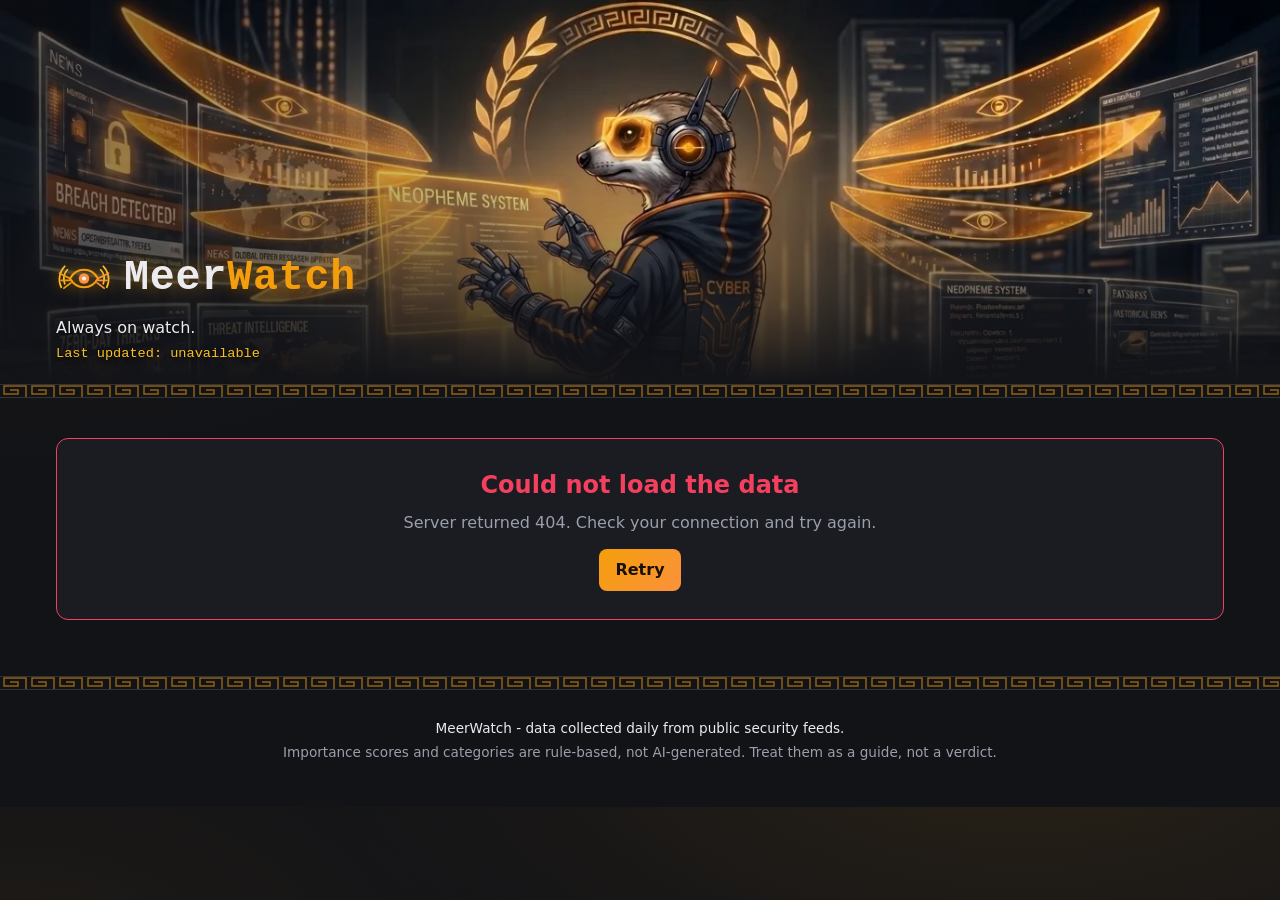
==== commit fd6c2e7e: "Update dashboard theme" ====
--- a/dashboard/index.html
+++ b/dashboard/index.html
@@ -7,7 +7,6 @@
   <meta name="description" content="MeerWatch: the last 3 days of cybersecurity news, research and vulnerabilities, ranked by importance.">
   <meta name="theme-color" content="#121317">
   <link rel="icon" href="data:image/svg+xml,%3Csvg xmlns='http://www.w3.org/2000/svg' viewBox='0 0 32 32'%3E%3Crect width='32' height='32' rx='7' fill='%23121317'/%3E%3Cpath d='M3 16c4-6 9-8 13-8s9 2 13 8c-4 6-9 8-13 8S7 22 3 16z' fill='none' stroke='%23f59e0b' stroke-width='2'/%3E%3Ccircle cx='16' cy='16' r='4' fill='%23fb923c'/%3E%3C/svg%3E">
-  <script>try{var t=localStorage.getItem("neopheme.theme");if(t)document.documentElement.dataset.theme=t}catch(e){}</script>
   <link rel="stylesheet" href="css/style.css">
 </head>
 <body>
@@ -16,7 +15,6 @@
   <header class="hero">
     <img class="hero__img" src="assets/meerwatch.webp" alt="">
     <div class="hero__overlay"></div>
-    <button type="button" class="theme-btn" id="theme-btn" aria-label="Change theme">Theme</button>
     <div class="hero__content">
       <div class="brand">
         <svg class="logo" viewBox="0 0 64 40" role="img" aria-label="MeerWatch logo: winged eye with laurel">
--- a/dashboard/css/style.css
+++ b/dashboard/css/style.css
@@ -66,13 +66,6 @@
 .tagline { margin: 6px 0 4px; max-width: 520px; color: var(--text); text-shadow: 0 1px 6px #000; }
 .updated { margin: 0; font-family: var(--mono); font-size: .85rem; color: var(--cyan-glow); text-shadow: 0 1px 6px #000; }
 
-.theme-btn {
-  position: absolute; top: 12px; right: 12px; z-index: 3;
-  background: rgba(18, 19, 23, .6); color: #ececf0; border: 1px solid var(--border);
-  border-radius: 8px; padding: .35rem .7rem; font: inherit; font-size: .8rem; cursor: pointer;
-}
-.theme-btn:hover { border-color: var(--cyan); }
-
 /* Greek key (meander) border */
 .meander {
   height: 14px;
@@ -198,8 +191,7 @@
 }
 @media (max-width: 640px) {
   :root { --hero-height: 360px; --hero-focus: 50% 10%; }
-  .hero__content { padding-top: 56px; }
-}
+  }
 @media (max-width: 560px) {
   .grid, .skeleton-grid { grid-template-columns: 1fr; }
   .tagline { font-size: .92rem; }
@@ -207,25 +199,4 @@
 @media (prefers-reduced-motion: reduce) {
   html { scroll-behavior: auto; }
   *, *::before, *::after { animation: none !important; transition: none !important; }
-}
-
-/* ========= Themes ========= */
-/* Calm: softer amber, less glow */
-:root[data-theme="calm"] { --cyan: #d6a24a; --cyan-glow: #e5c07b; --purple: #d6a24a; --magenta: #e0a96d; }
-:root[data-theme="calm"] * { text-shadow: none !important; }
-:root[data-theme="calm"] .card, :root[data-theme="calm"] .badge,
-:root[data-theme="calm"] .stat, :root[data-theme="calm"] .brand__name { box-shadow: none !important; }
-:root[data-theme="calm"] .hero__img { filter: saturate(.75) brightness(.9); }
-
-/* Light */
-:root[data-theme="light"] {
-  color-scheme: light;
-  --bg-deep: #f6f5f2; --bg-panel: #ffffff; --bg-panel-2: #efece6; --border: #ddd8cc;
-  --cyan: #b45309; --cyan-glow: #92400e; --purple: #b45309; --magenta: #c2410c;
-  --text: #1c1917; --text-muted: #6b655b; --warn: #b45309; --danger: #dc2626;
-}
-:root[data-theme="light"] * { text-shadow: none !important; }
-/* The hero stays dark in every theme */
-:root[data-theme="light"] .hero {
-  --text: #ececf0; --text-muted: #b5b9c4; --cyan: #f59e0b; --cyan-glow: #fbbf24; --bg-deep: #121317;
 }
